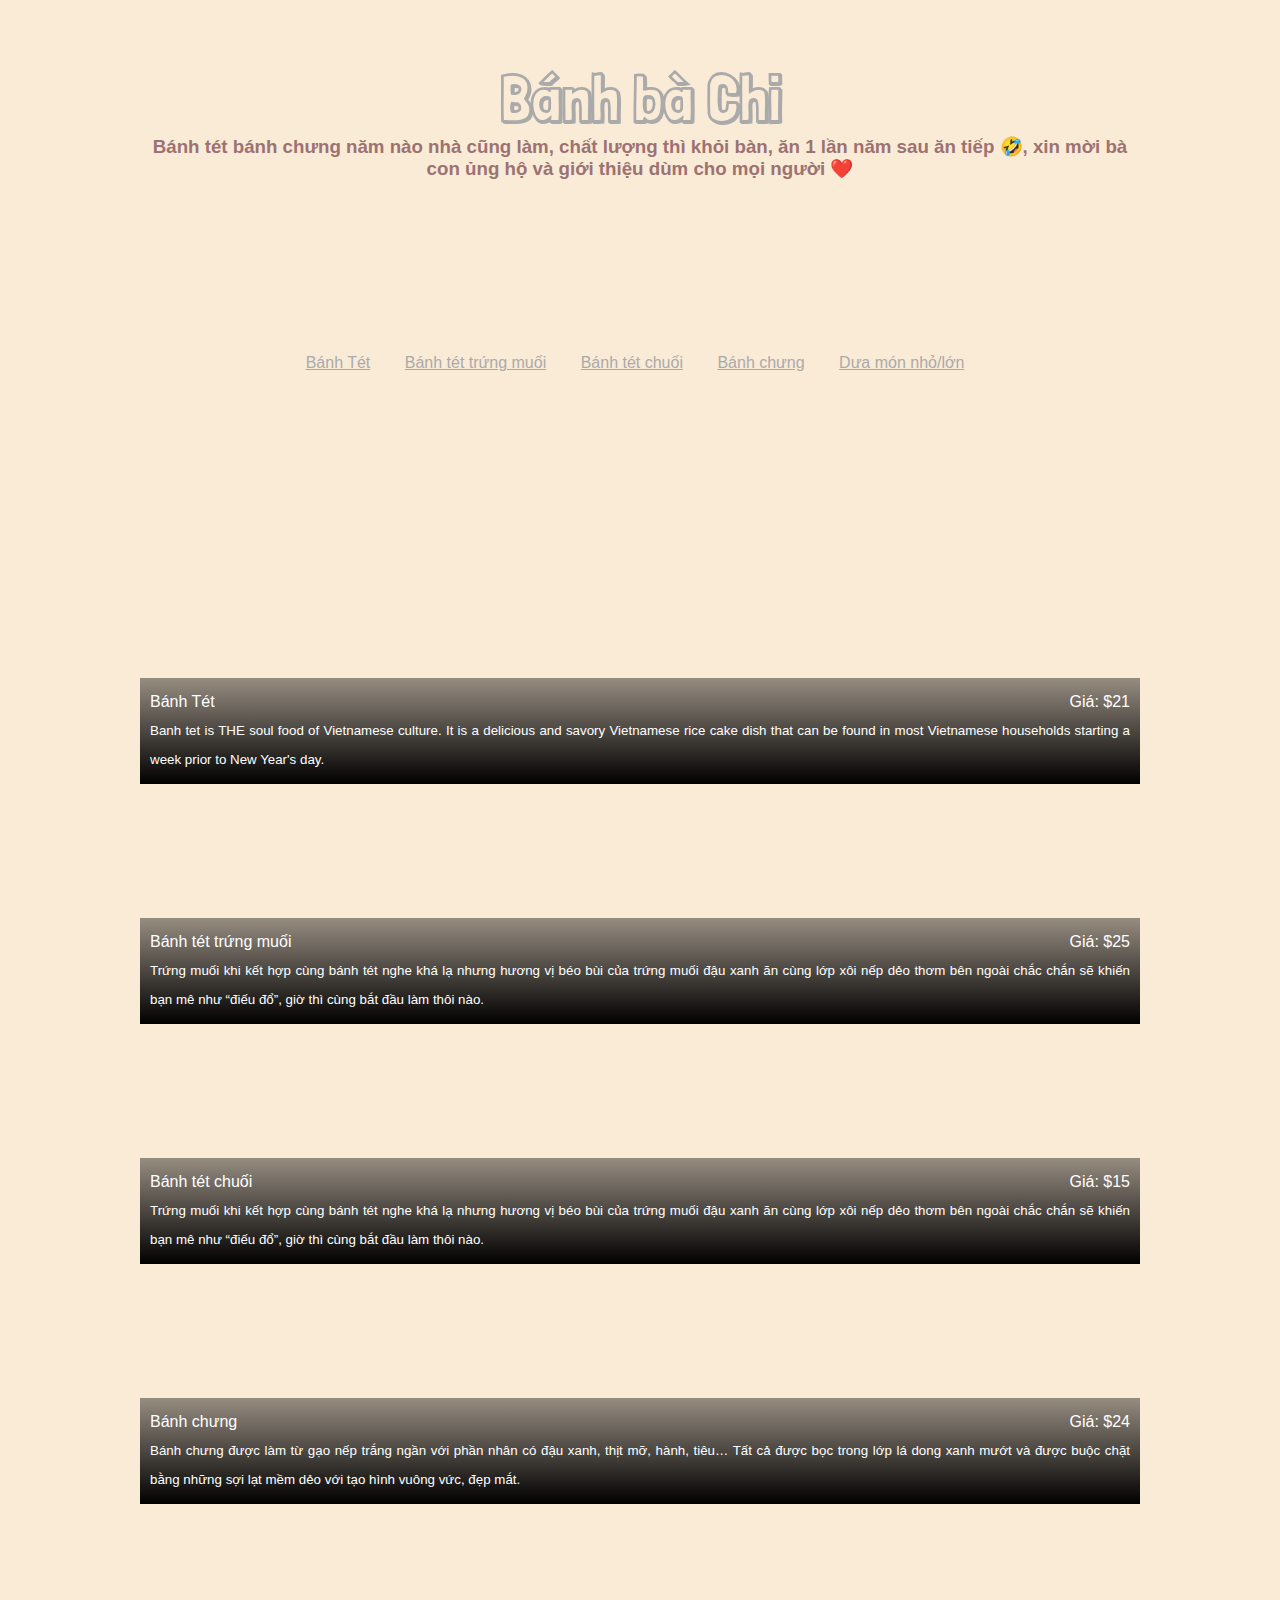
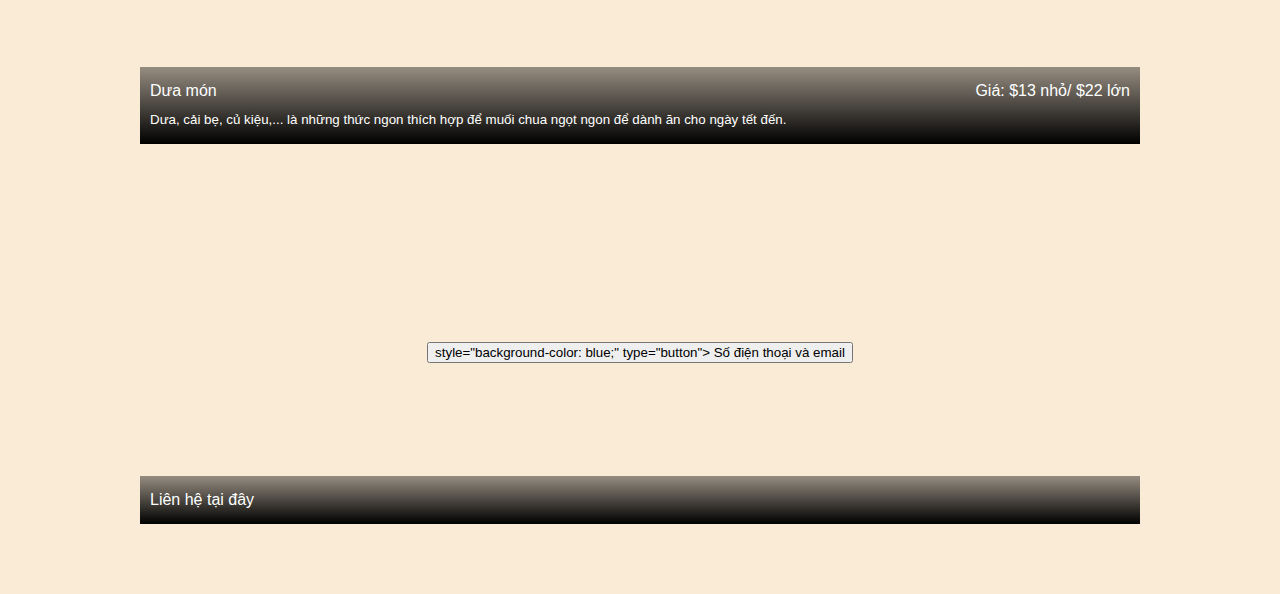
==== index.html @ 7fe8cc0c "Update index.html" ====
<!DOCTYPE html>
<html lang="vi">
<head>
    <meta charset="UTF-8">
    <link href="https://fonts.googleapis.com/css?family=Londrina+Shadow" rel="stylesheet">
    <meta http-equiv="X-UA-Compatible" content="IE=edge">
    <meta name="viewport" content="width=device-width, initial-scale=1.0">
    <title>Bánh bà Chi</title>
    <link href="index.css" rel="stylesheet">
</head>
<body>
    <section id="header">
       
   
          <!--Thanh điều hướng header-->
            <a>
                  <h1>Bánh bà Chi</h1>
                <h3>Bánh tét bánh chưng năm nào nhà cũng làm, chất lượng thì khỏi bàn, ăn 1 lần năm sau ăn tiếp 🤣, xin mời bà con ủng hộ và giới thiệu dùm cho mọi người ❤️</h3><br /><br /><br />
    </a>

        
                          <div class="nav-bar">
              <ul>
                <li><a href="#banhtet" data-after="banhtet">Bánh Tét</a></li>
                <li><a href="#trungmuoi" data-after="trungmuoi">Bánh tét trứng muối</a></li>
                <li><a href="#tetchuoi" data-after="Projects">Bánh tét chuối</a></li>
                <li><a href="#banhchung" data-after="About">Bánh chưng</a></li>
                <li><a href="#dua" data-after="dua">Dưa món nhỏ/lớn</a></li>
              </ul>
            </div>
      
       
      </section>
     <!-- Hết Thanh điều hướng--> 
<section id="banhtet"> 
    <div class="banhtet1">

        <p> Bánh Tét <span class="price">Giá: $21</span><br /> 
        <small>Banh tet is THE soul food of Vietnamese culture. It is a delicious and savory Vietnamese rice cake dish that can be found in most Vietnamese households starting a week prior to New Year's day.
        </small></p>
        </div>
</section>
<section id="trungmuoi"> 
    <div class="trungmuoi1">

        <p> Bánh tét trứng muối <span class="price">Giá: $25</span> <br /> 
        <small>Trứng muối khi kết hợp cùng bánh tét nghe khá lạ nhưng hương vị béo bùi của trứng muối đậu xanh ăn cùng lớp xôi nếp dẻo thơm bên ngoài chắc chắn sẽ khiến bạn mê như “điếu đổ”, giờ thì cùng bắt đầu làm thôi nào.
        </small></p>
        </div>
</section>
<section id="tetchuoi"> 
    <div class="tetchuoi1">

        <p> Bánh tét chuối <span class="price">Giá: $15</span> <br /> 
        <small>Trứng muối khi kết hợp cùng bánh tét nghe khá lạ nhưng hương vị béo bùi của trứng muối đậu xanh ăn cùng lớp xôi nếp dẻo thơm bên ngoài chắc chắn sẽ khiến bạn mê như “điếu đổ”, giờ thì cùng bắt đầu làm thôi nào.
        </small></p>
        </div>
</section>
<section id="banhchung"> 
    <div class="banhchung1">

        <p> Bánh chưng <span class="price">Giá: $24</span> <br /> 
        <small>Bánh chưng được làm từ gạo nếp trắng ngần với phần nhân có đậu xanh, thịt mỡ, hành, tiêu…  Tất cả được bọc trong lớp lá dong xanh mướt và được buộc chặt bằng những sợi lạt mềm dẻo với tạo hình vuông vức, đẹp mắt.
        </small></p>
        </div>
</section>
<section id="dua"> 
    <div class="dua1">

        <p> Dưa món  <span class="price">Giá: $13 nhỏ/ $22 lớn</span> <br /> 
        <small>Dưa, cải bẹ, củ kiệu,... là những thức ngon thích hợp để muối chua ngọt ngon để dành ăn cho ngày tết đến.
        </small></p>
        </div>
</section>
    <br />
    <br />
    <br />
    <br />
    <br />
    <br />
    <br />
    <br />
    <br />
    <br />
<div class="about">
    <p> Liên hệ tại đây </p><br />
    
    <a href="tel:12345678?mailto:cngo@hthcomm.com"><button> style="background-color: blue;" type="button"> Số điện thoại và email </button></a>
    </div>
















</body>
</html>
---- index.css ----
h1{
    font-family: 'Londrina Shadow', cursive;
    font-size: 65px;
    text-align: center;
    margin: 60px 0 0 0;
    color: #aaaaaa;
  
  }
  h3{
    text-align: center;
    margin: 0 0 70px 0;
    color: #9c7272;
  }
  a{
    color: #aaaaaa;
  }
  ul{
     padding: 10px;
     background: rgba(10,10,10,0);
     text-align: center;
   }
   li{
     display: inline;
     padding: 0px 20px 0px 10px;
     }
  body {
    font-family: helvetica, sans-serif;
    max-width: 1000px; 
    margin: 0 auto;
    background: #faebd7;
  }
  p{
    color: rgba(255,255,255,1);
    background: black;
    background: -webkit-linear-gradient(bottom, rgba(0,0,0,1), rgba(0,0,0,.4));
    backgrund: -moz-linear-gradient(bottom, rgba(0,0,0,1), rgba(0,0,0,.4));
    padding: 10px;
    text-align: justify;
    line-height: 28px;
    position: absolute;
    bottom: 0;
    margin: 0;
    width: 98%;
  } 
  div{
    height: 200px;
    background-size: cover;
    position: relative;
    margin: 40px 0 0 0;
    border-radius: 12px;
  }
  .banhtet1{
    background: url("https://github.com/nghiaforeveralone/TIEMBACNHBACHI/blob/main/images/banhtet.jpg?raw=true");
    background-size: cover;
  }
  .trungmuoi1{
    background: url("https://github.com/nghiaforeveralone/TIEMBACNHBACHI/blob/main/images/trungmuoi.jpg?raw=true");
    background-size: cover;
  }
  .tetchuoi1{
    background: url("https://github.com/nghiaforeveralone/TIEMBACNHBACHI/blob/main/images/tetchuoi.jpg?raw=true");
    background-size: cover;
  }
  .banhchung1{
    background: url("https://github.com/nghiaforeveralone/TIEMBACNHBACHI/blob/main/images/banhchung.jpg?raw=true");
    background-size: cover;
  }
  .dua1{
    background: url("https://github.com/nghiaforeveralone/TIEMBACNHBACHI/blob/main/images/dua.jpg?raw=true");
    background-size: cover;
  }
  .price{
    float: right;
  }
.about{
     text-align: center;
    margin: 0 0 70px 0;
    color: #9c7272;
}
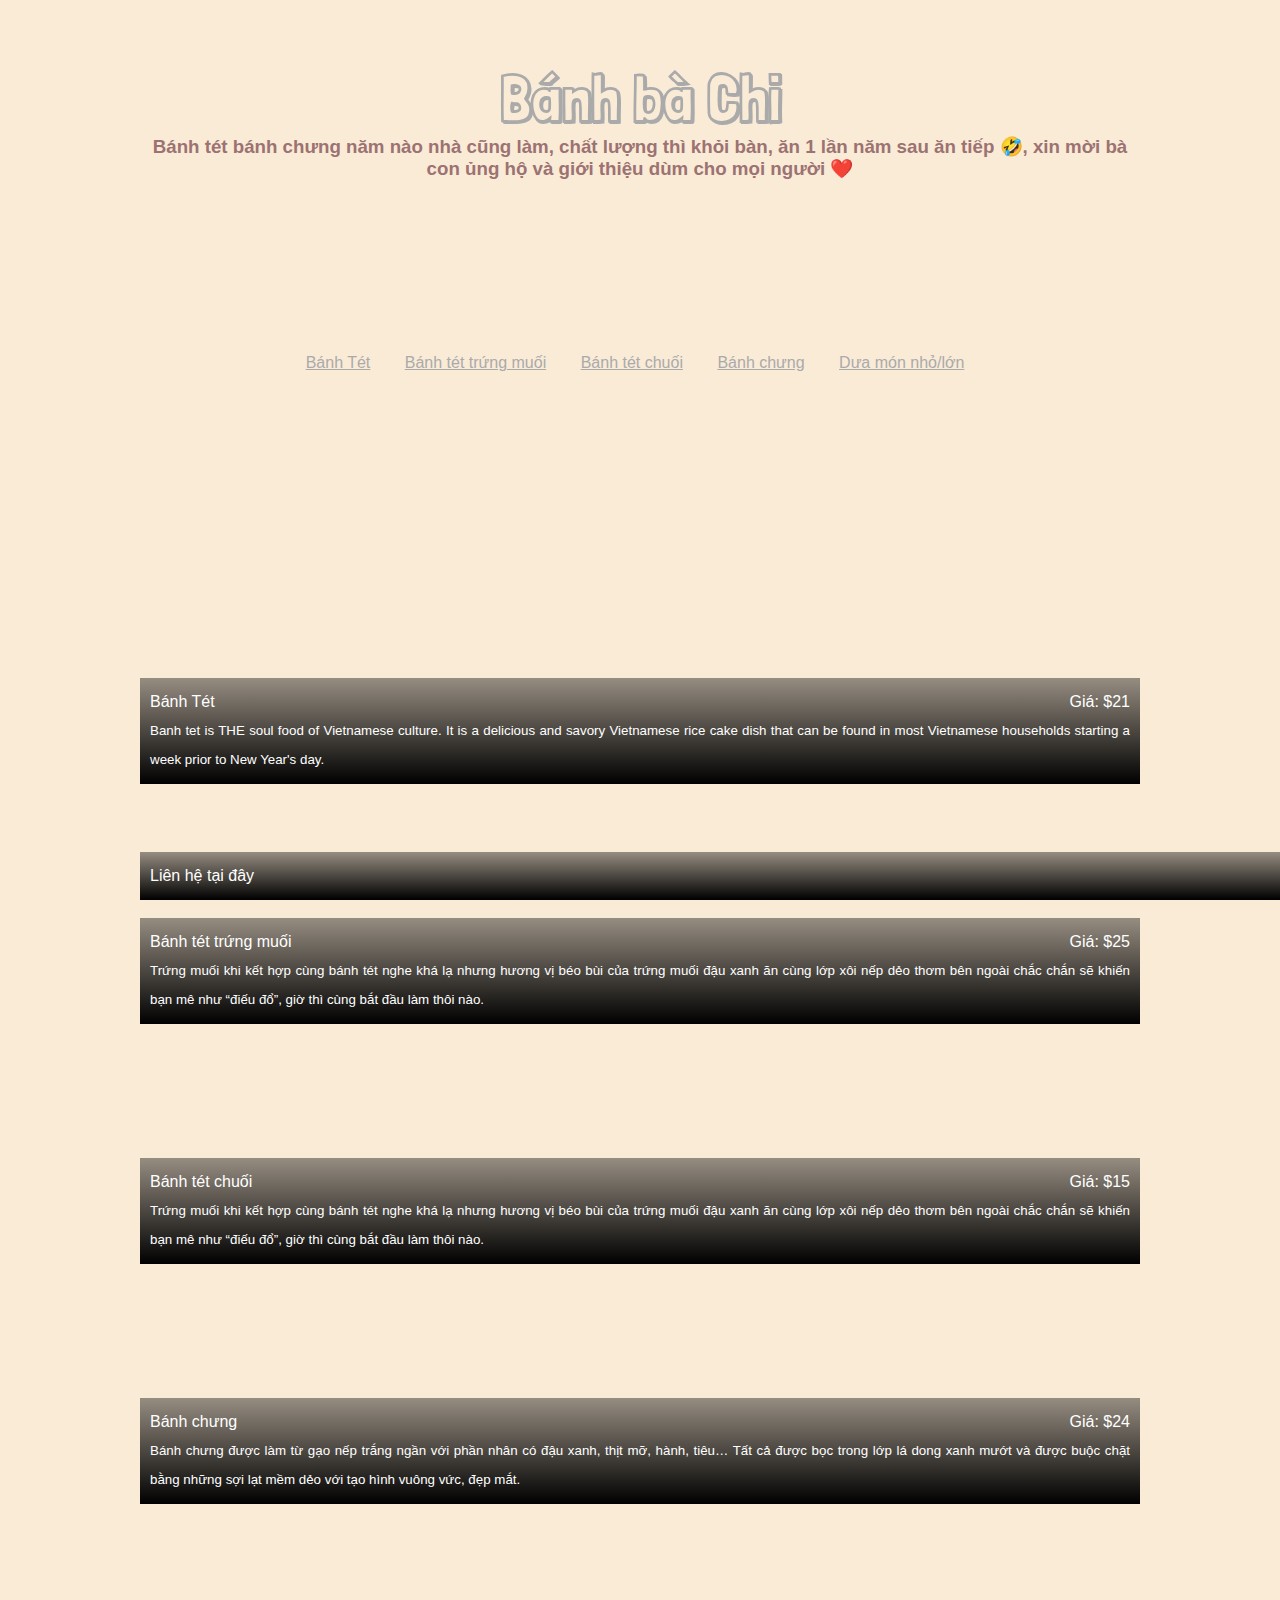
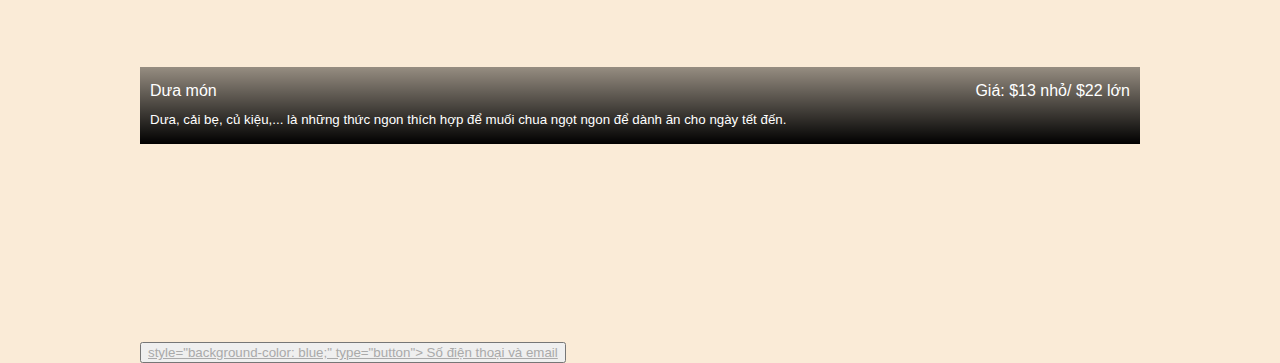
==== commit 9805373e: "Update index.html" ====
--- a/index.html
+++ b/index.html
@@ -82,11 +82,11 @@
     <br />
     <br />
     <br />
-<div class="about">
+<span class="about">
     <p> Liên hệ tại đây </p><br />
     
-    <a href="tel:12345678?mailto:cngo@hthcomm.com"><button> style="background-color: blue;" type="button"> Số điện thoại và email </button></a>
-    </div>
+    <button class="button-8"><a href="tel:12345678?mailto:cngo@hthcomm.com"> style="background-color: blue;" type="button"> Số điện thoại và email</a> </button>
+    </span>
 
 
 
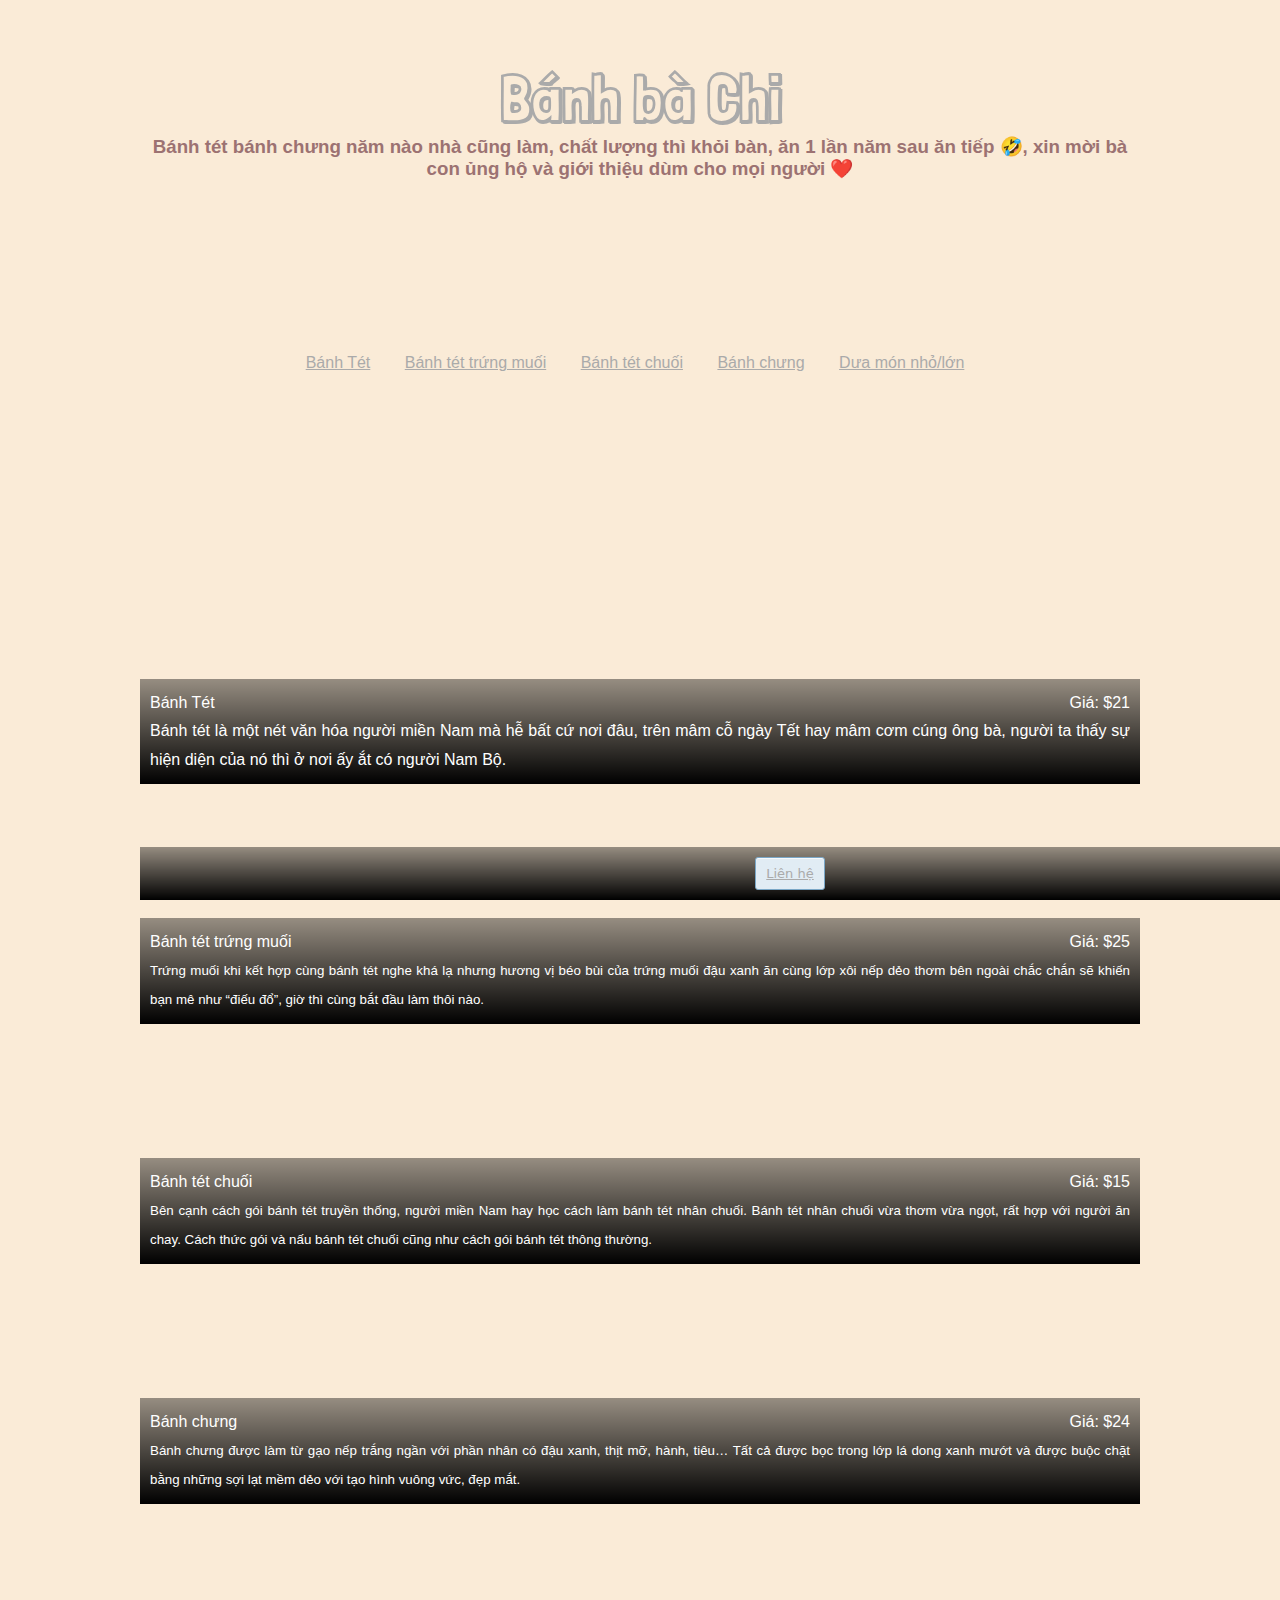
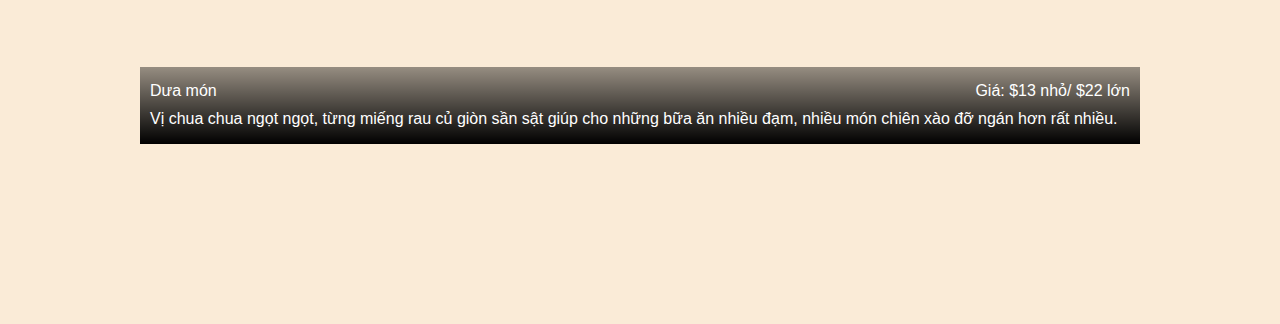
==== commit ff666f1b: "Update index.html" ====
--- a/index.html
+++ b/index.html
@@ -36,8 +36,10 @@
     <div class="banhtet1">
 
         <p> Bánh Tét <span class="price">Giá: $21</span><br /> 
-        <small>Banh tet is THE soul food of Vietnamese culture. It is a delicious and savory Vietnamese rice cake dish that can be found in most Vietnamese households starting a week prior to New Year's day.
-        </small></p>
+        <small>
+        </small>Bánh tét là một nét văn hóa người miền Nam mà hễ bất cứ nơi đâu, trên mâm cỗ ngày Tết hay mâm cơm cúng ông bà, người ta thấy sự hiện diện của nó thì ở nơi ấy ắt có người Nam Bộ.
+
+</p>
         </div>
 </section>
 <section id="trungmuoi"> 
@@ -52,7 +54,7 @@
     <div class="tetchuoi1">
 
         <p> Bánh tét chuối <span class="price">Giá: $15</span> <br /> 
-        <small>Trứng muối khi kết hợp cùng bánh tét nghe khá lạ nhưng hương vị béo bùi của trứng muối đậu xanh ăn cùng lớp xôi nếp dẻo thơm bên ngoài chắc chắn sẽ khiến bạn mê như “điếu đổ”, giờ thì cùng bắt đầu làm thôi nào.
+        <small>Bên cạnh cách gói bánh tét truyền thống, người miền Nam hay học cách làm bánh tét nhân chuối. Bánh tét nhân chuối vừa thơm vừa ngọt, rất hợp với người ăn chay. Cách thức gói và nấu bánh tét chuối cũng như cách gói bánh tét thông thường.
         </small></p>
         </div>
 </section>
@@ -68,8 +70,8 @@
     <div class="dua1">
 
         <p> Dưa món  <span class="price">Giá: $13 nhỏ/ $22 lớn</span> <br /> 
-        <small>Dưa, cải bẹ, củ kiệu,... là những thức ngon thích hợp để muối chua ngọt ngon để dành ăn cho ngày tết đến.
-        </small></p>
+        <small>
+        </small>Vị chua chua ngọt ngọt, từng miếng rau củ giòn sần sật giúp cho những bữa ăn nhiều đạm, nhiều món chiên xào đỡ ngán hơn rất nhiều.</p>
         </div>
 </section>
     <br />
@@ -82,12 +84,12 @@
     <br />
     <br />
     <br />
-<span class="about">
-    <p> Liên hệ tại đây </p><br />
-    
-    <button class="button-8"><a href="tel:12345678?mailto:cngo@hthcomm.com"> style="background-color: blue;" type="button"> Số điện thoại và email</a> </button>
-    </span>
 
+   <section id="bottom"> 
+       <span style="position: relative">
+                <p style="position: fixed; bottom: 0; width:100%; text-align: center">  <button class="button-8"><a href="tel:214-794-1180">Liên hệ</a> </button>
+                </p>
+   
 
 
 
--- a/index.css
+++ b/index.css
@@ -72,8 +72,49 @@
   .price{
     float: right;
   }
-.about{
-     text-align: center;
-    margin: 0 0 70px 0;
-    color: #9c7272;
-}
+
+
+          
+          .button-8 {
+            background-color: #e1ecf4;
+            border-radius: 3px;
+            border: 1px solid #7aa7c7;
+            box-shadow: rgba(255, 255, 255, .7) 0 1px 0 0 inset;
+            box-sizing: border-box;
+            color: #39739d;
+            cursor: pointer;
+            display: inline-block;
+            font-family: -apple-system,system-ui,"Segoe UI","Liberation Sans",sans-serif;
+            font-size: 13px;
+            font-weight: 400;
+            line-height: 1.15385;
+            margin: 0;
+            outline: none;
+            padding: 8px .8em;
+            position: relative;
+            text-align: center;
+            text-decoration: none;
+            user-select: none;
+            -webkit-user-select: none;
+            touch-action: manipulation;
+            vertical-align: baseline;
+            white-space: nowrap;
+          }
+
+          .button-8:hover,
+          .button-8:focus {
+            background-color: #b3d3ea;
+            color: #2c5777;
+          }
+
+          .button-8:focus {
+            box-shadow: 0 0 0 4px rgba(0, 149, 255, .15);
+          }
+
+          .button-8:active {
+            background-color: #a0c7e4;
+            box-shadow: none;
+            color: #2c5777;
+          }
+        
+        
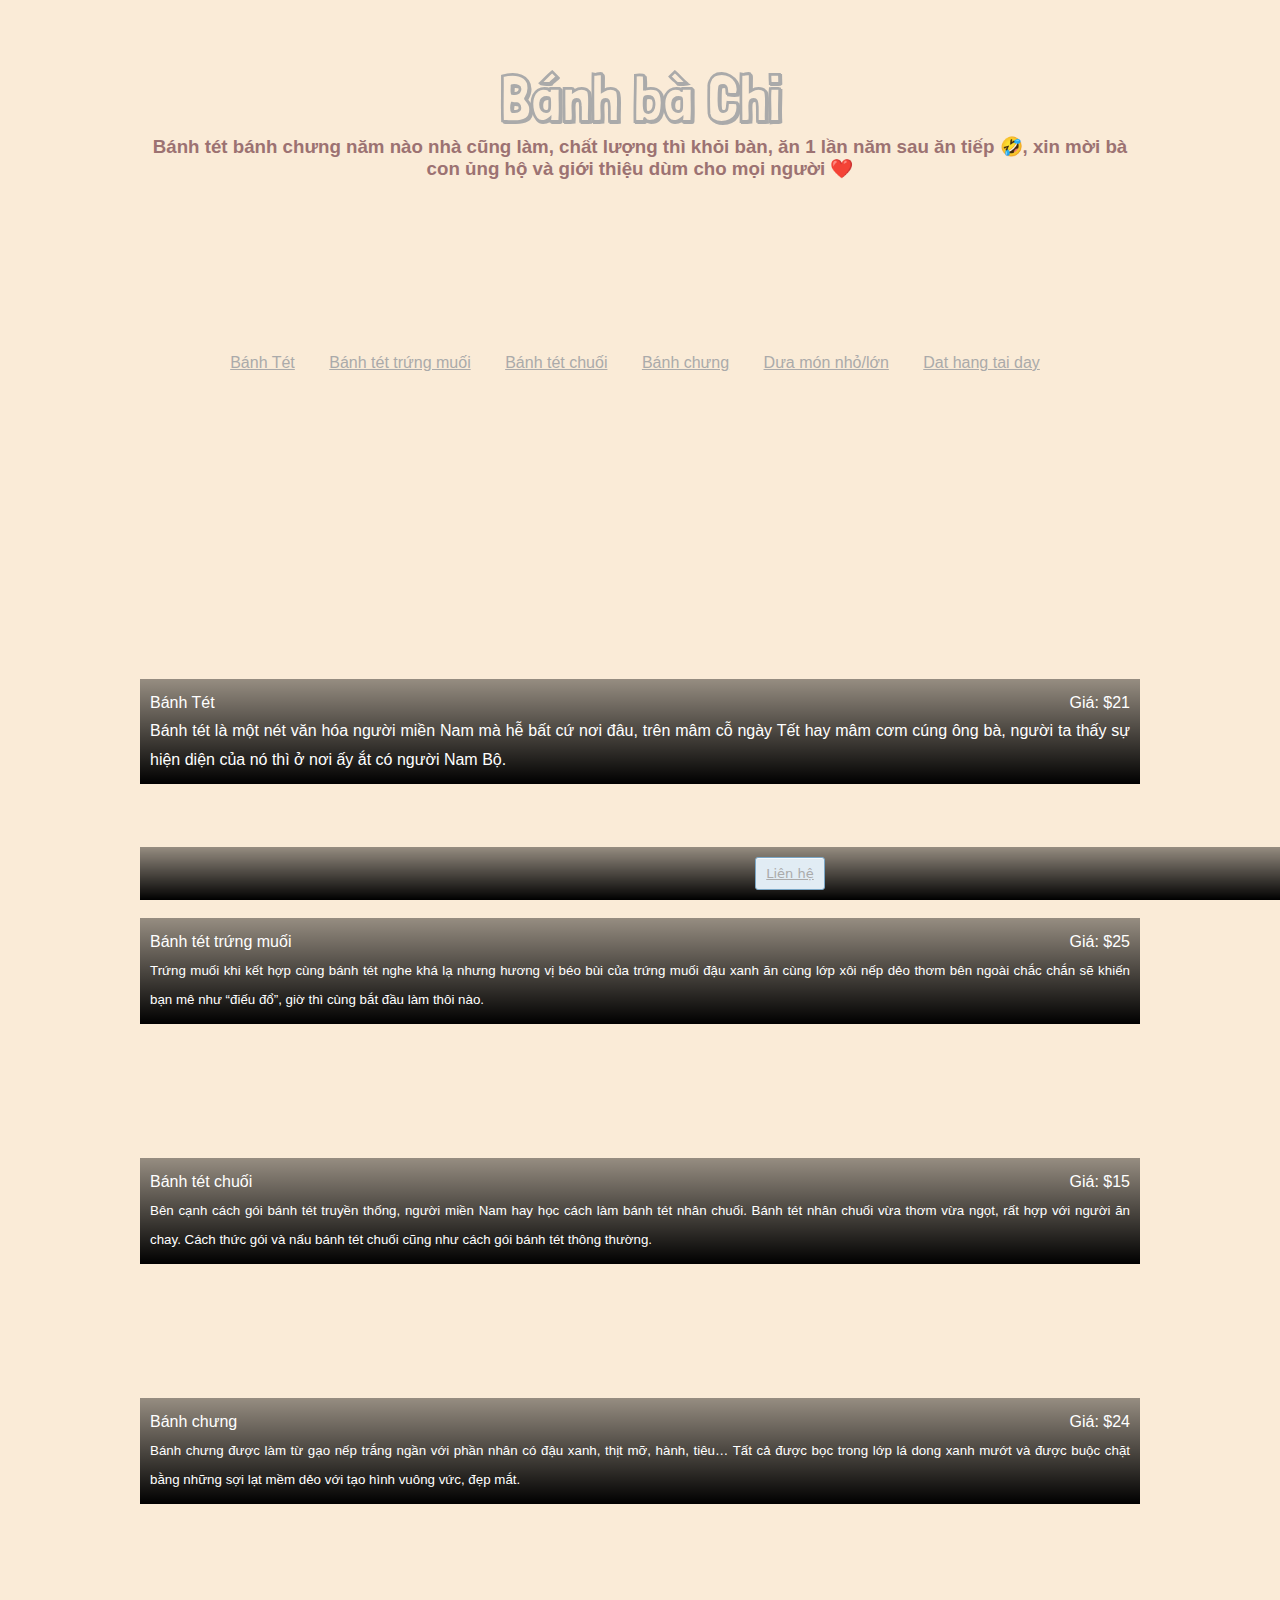
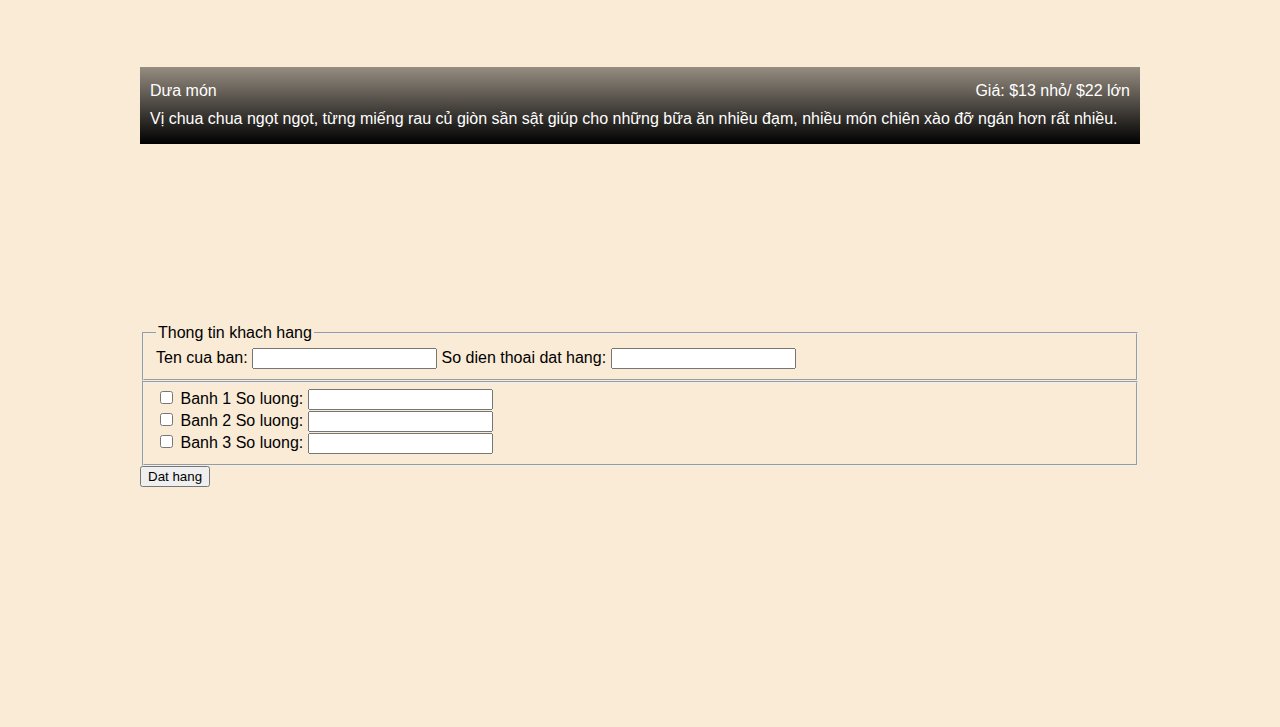
==== commit 123d3e9a: "Update index.html" ====
--- a/index.html
+++ b/index.html
@@ -26,6 +26,7 @@
                 <li><a href="#tetchuoi" data-after="Projects">Bánh tét chuối</a></li>
                 <li><a href="#banhchung" data-after="About">Bánh chưng</a></li>
                 <li><a href="#dua" data-after="dua">Dưa món nhỏ/lớn</a></li>
+                  <li><a href="#order" data-after="order">Dat hang tai day</a></li>
               </ul>
             </div>
       
@@ -85,11 +86,47 @@
     <br />
     <br />
 
-   <section id="bottom"> 
+ 
+   <section id="order>
+           <form class="nghia"> 
+    <fieldset>
+        <legend>Thong tin khach hang</legend> 
+        <label for="name">Ten cua ban:</label> 
+        <input type="text" id="name" name="name"> 
+        <label for="sdt">So dien thoai dat hang:</label> 
+        <input type="text" id="sdt" name="sdt"> 
+    </fieldset>
+<fieldset>    
+    <input type="checkbox" id="Banh11" name="Banh1" value="Banh1">
+    <label for="Banh11"> Banh 1</label>
+    <label for="Banh1">So luong:</label>
+    <input type="number" id="Banh11" name="Soluong">
+    
+     <br>
+    <input type="checkbox" id="Banh22" name="Banh2" value="Banh2">
+    <label for="Banh22"> Banh 2</label>
+    <label for="Banh2">So luong:</label>
+    <input type="number" id="Banh22" name="Soluong">
+    
+    <br>
+    <input type="checkbox" id="Banh33" name="Banh3" value="Banh3">
+    <label for="Banh33"> Banh 3</label>
+    <label for="Banh3">So luong:</label>
+    <input type="number" id="Banh33" name="Soluong">
+    
+</fieldset>
+    <input type="button" onclick="alert('Dat hang thanh cong, chung toi se lien he lai ban trong thoi gian som nhat!')" value="Dat hang"> 
+</form> 
+ </section> 
+                                                                                                                                        
+               <section id="bottom">                                                                                                                      
+       <div class="contact"> 
        <span style="position: relative">
                 <p style="position: fixed; bottom: 0; width:100%; text-align: center">  <button class="button-8"><a href="tel:214-794-1180">Liên hệ</a> </button>
                 </p>
-   
+           </div>
+  </section>
+                                                                                                                                         
 
 
 
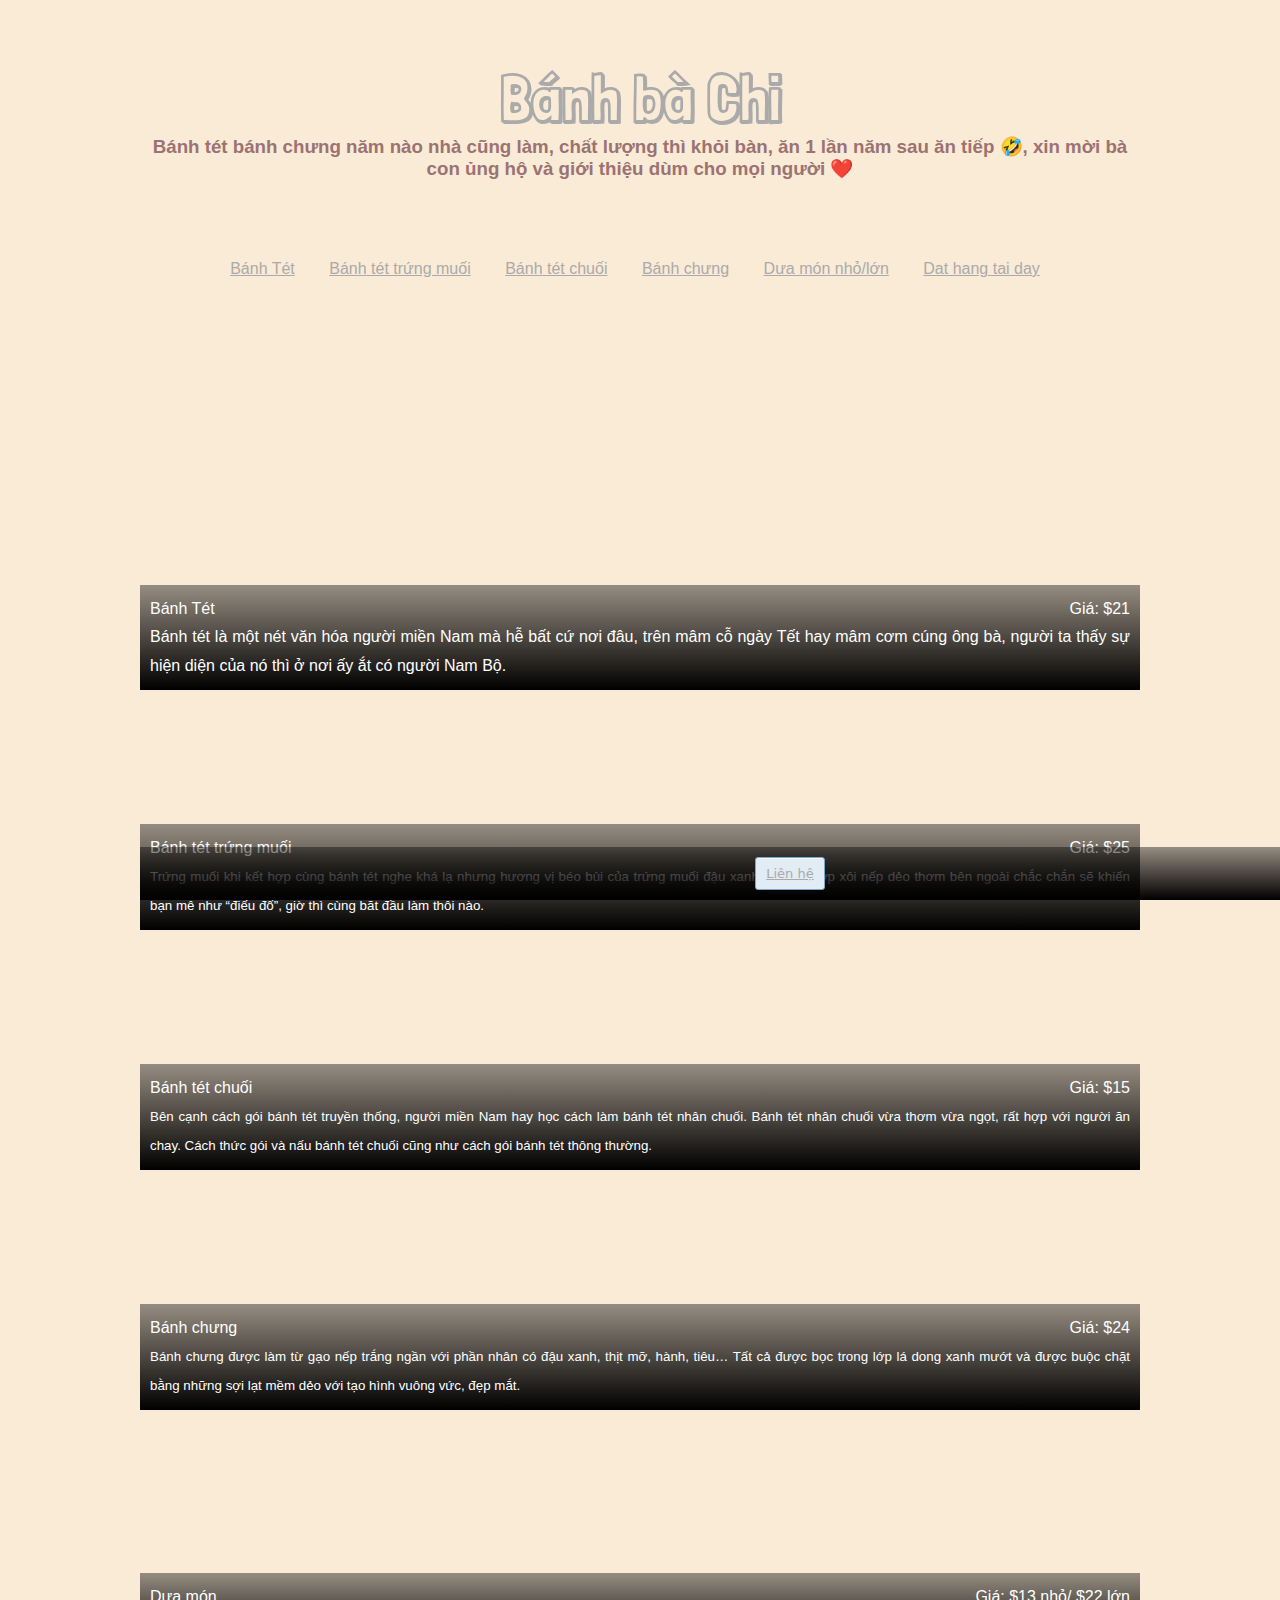
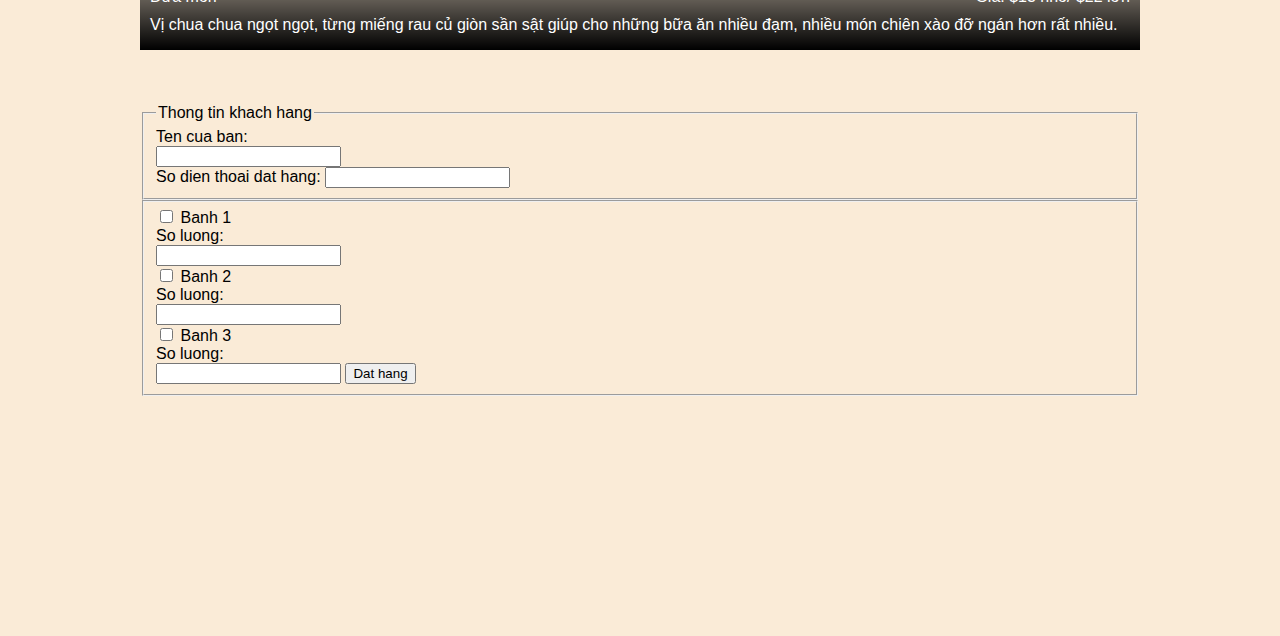
==== commit 346ea7ca: "Update index.html" ====
--- a/index.html
+++ b/index.html
@@ -15,7 +15,7 @@
           <!--Thanh điều hướng header-->
             <a>
                   <h1>Bánh bà Chi</h1>
-                <h3>Bánh tét bánh chưng năm nào nhà cũng làm, chất lượng thì khỏi bàn, ăn 1 lần năm sau ăn tiếp 🤣, xin mời bà con ủng hộ và giới thiệu dùm cho mọi người ❤️</h3><br /><br /><br />
+                <h3>Bánh tét bánh chưng năm nào nhà cũng làm, chất lượng thì khỏi bàn, ăn 1 lần năm sau ăn tiếp 🤣, xin mời bà con ủng hộ và giới thiệu dùm cho mọi người ❤️</h3>
     </a>
 
         
@@ -26,7 +26,7 @@
                 <li><a href="#tetchuoi" data-after="Projects">Bánh tét chuối</a></li>
                 <li><a href="#banhchung" data-after="About">Bánh chưng</a></li>
                 <li><a href="#dua" data-after="dua">Dưa món nhỏ/lớn</a></li>
-                  <li><a href="#order" data-after="order">Dat hang tai day</a></li>
+                <li><a href="#order" data-after="order">Dat hang tai day</a></li>
               </ul>
             </div>
       
@@ -78,44 +78,38 @@
     <br />
     <br />
     <br />
-    <br />
-    <br />
-    <br />
-    <br />
-    <br />
-    <br />
-    <br />
-
+   
  
-   <section id="order>
+   <section id="order">
            <form class="nghia"> 
     <fieldset>
         <legend>Thong tin khach hang</legend> 
-        <label for="name">Ten cua ban:</label> 
-        <input type="text" id="name" name="name"> 
+        <label for="name">Ten cua ban:</label>  <br /> 
+        <input type="text" id="name" name="name">  <br />
         <label for="sdt">So dien thoai dat hang:</label> 
         <input type="text" id="sdt" name="sdt"> 
     </fieldset>
 <fieldset>    
     <input type="checkbox" id="Banh11" name="Banh1" value="Banh1">
-    <label for="Banh11"> Banh 1</label>
-    <label for="Banh1">So luong:</label>
+    <label for="Banh11"> Banh 1</label><br/>
+    <label for="Banh1">So luong:</label> <br />
     <input type="number" id="Banh11" name="Soluong">
     
      <br>
     <input type="checkbox" id="Banh22" name="Banh2" value="Banh2">
-    <label for="Banh22"> Banh 2</label>
-    <label for="Banh2">So luong:</label>
+    <label for="Banh22"> Banh 2</label><br/>
+    <label for="Banh2">So luong:</label> <br />
     <input type="number" id="Banh22" name="Soluong">
     
     <br>
     <input type="checkbox" id="Banh33" name="Banh3" value="Banh3">
-    <label for="Banh33"> Banh 3</label>
-    <label for="Banh3">So luong:</label>
+    <label for="Banh33"> Banh 3</label><br/> 
+    <label for="Banh3">So luong:</label> <br />
     <input type="number" id="Banh33" name="Soluong">
     
-</fieldset>
+
     <input type="button" onclick="alert('Dat hang thanh cong, chung toi se lien he lai ban trong thoi gian som nhat!')" value="Dat hang"> 
+    </fieldset>
 </form> 
  </section> 
                                                                                                                                         
@@ -128,19 +122,5 @@
   </section>
                                                                                                                                          
 
-
-
-
-
-
-
-
-
-
-
-
-
-
-
 </body>
 </html>
--- a/index.css
+++ b/index.css
@@ -66,7 +66,7 @@
     background-size: cover;
   }
   .dua1{
-    background: url("https://github.com/nghiaforeveralone/TIEMBACNHBACHI/blob/main/images/dua.jpg?raw=true");
+    background: url("https://github.com/nghiaforeveralone/TIEMBACNHBACHI/blob/main/images/duamon.jpg?raw=true");
     background-size: cover;
   }
   .price{
@@ -116,5 +116,9 @@
             box-shadow: none;
             color: #2c5777;
           }
+        .order { 
+            padding: 10px;
+     background: rgba(10,10,10,0);
+     text-align: center;
+}
         
-        
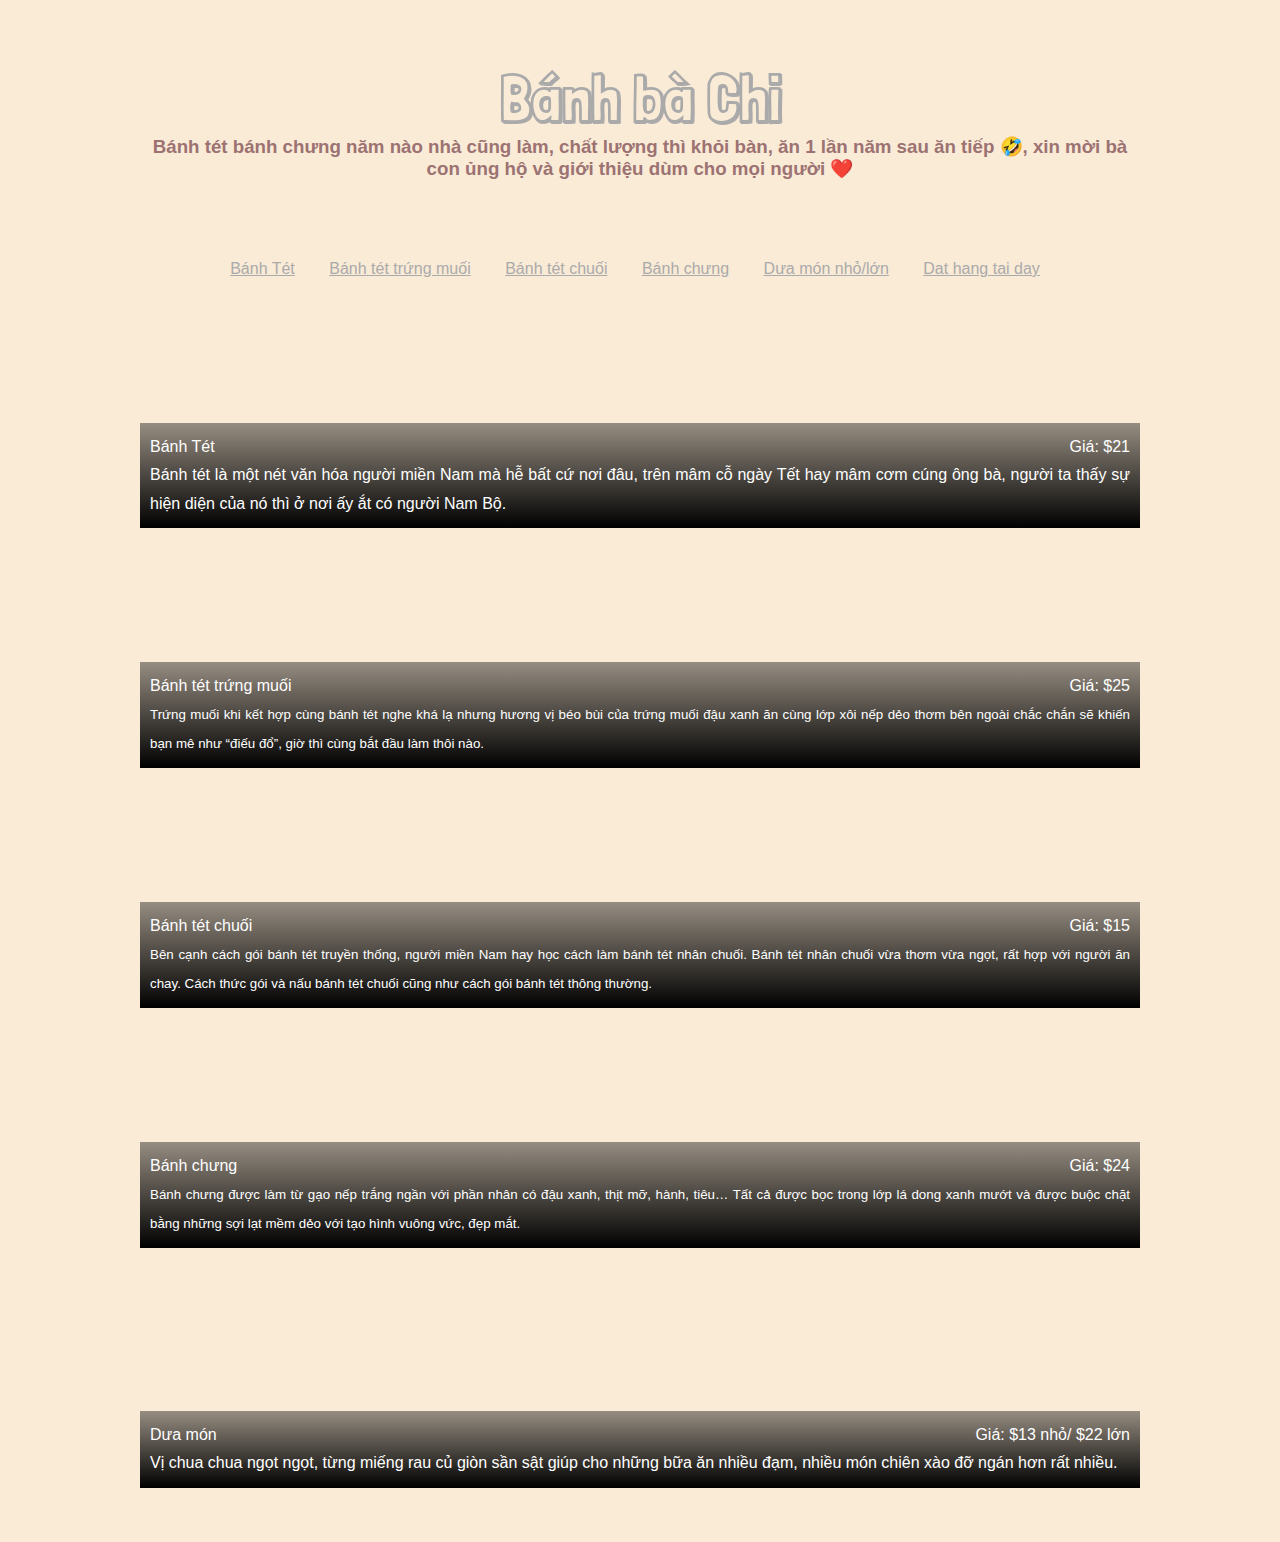
==== commit 2dce90e9: "nghia do" ====
--- a/index.html
+++ b/index.html
@@ -1,5 +1,6 @@
 <!DOCTYPE html>
-<html lang="vi">
+<html>
+
 <head>
     <meta charset="UTF-8">
     <link href="https://fonts.googleapis.com/css?family=Londrina+Shadow" rel="stylesheet">
@@ -7,120 +8,82 @@
     <meta name="viewport" content="width=device-width, initial-scale=1.0">
     <title>Bánh bà Chi</title>
     <link href="index.css" rel="stylesheet">
+    
 </head>
+
 <body>
     <section id="header">
-       
-   
-          <!--Thanh điều hướng header-->
-            <a>
-                  <h1>Bánh bà Chi</h1>
-                <h3>Bánh tét bánh chưng năm nào nhà cũng làm, chất lượng thì khỏi bàn, ăn 1 lần năm sau ăn tiếp 🤣, xin mời bà con ủng hộ và giới thiệu dùm cho mọi người ❤️</h3>
-    </a>
+        <h1>Bánh bà Chi</h1>
+        <h3>Bánh tét bánh chưng năm nào nhà cũng làm, chất lượng thì khỏi bàn, ăn 1 lần năm sau ăn tiếp 🤣, xin mời bà
+            con ủng hộ và giới thiệu dùm cho mọi người ❤️</h3>
+        <nav>
+            <ul class="menuItems">
+                <li><a href="#banhtet" data-item="banhtet">Bánh Tét</a></li>
+                <li><a href="#trungmuoi" data-item="trungmuoi">Bánh tét trứng muối</a></li>
+                <li><a href="#tetchuoi" data-item="Projects">Bánh tét chuối</a></li>
+                <li><a href="#banhchung" data-item="About">Bánh chưng</a></li>
+                <li><a href="#dua" data-item="dua">Dưa món nhỏ/lớn</a></li>
+                <li><a href="order.html" data-item="order">Dat hang tai day</a></li>
+            </ul>
+        </nav>
+    </section>
+    <section id="banhtet">
+        <div class="banhtet1">
 
-        
-                          <div class="nav-bar">
-              <ul>
-                <li><a href="#banhtet" data-after="banhtet">Bánh Tét</a></li>
-                <li><a href="#trungmuoi" data-after="trungmuoi">Bánh tét trứng muối</a></li>
-                <li><a href="#tetchuoi" data-after="Projects">Bánh tét chuối</a></li>
-                <li><a href="#banhchung" data-after="About">Bánh chưng</a></li>
-                <li><a href="#dua" data-after="dua">Dưa món nhỏ/lớn</a></li>
-                <li><a href="#order" data-after="order">Dat hang tai day</a></li>
-              </ul>
-            </div>
-      
-       
-      </section>
-     <!-- Hết Thanh điều hướng--> 
-<section id="banhtet"> 
-    <div class="banhtet1">
+            <p> Bánh Tét <span class="price">Giá: $21</span><br />
+                <small>
+                </small>Bánh tét là một nét văn hóa người miền Nam mà hễ bất cứ nơi đâu, trên mâm cỗ ngày Tết hay
+                mâm cơm cúng ông bà, người ta thấy sự hiện diện của nó thì ở nơi ấy ắt có người Nam Bộ.
 
-        <p> Bánh Tét <span class="price">Giá: $21</span><br /> 
-        <small>
-        </small>Bánh tét là một nét văn hóa người miền Nam mà hễ bất cứ nơi đâu, trên mâm cỗ ngày Tết hay mâm cơm cúng ông bà, người ta thấy sự hiện diện của nó thì ở nơi ấy ắt có người Nam Bộ.
+            </p>
+        </div>
+    </section>
+    <section id="trungmuoi">
+        <div class="trungmuoi1">
 
-</p>
+            <p> Bánh tét trứng muối <span class="price">Giá: $25</span> <br />
+                <small>Trứng muối khi kết hợp cùng bánh tét nghe khá lạ nhưng hương vị béo bùi của trứng muối đậu
+                    xanh ăn cùng lớp xôi nếp dẻo thơm bên ngoài chắc chắn sẽ khiến bạn mê như “điếu đổ”, giờ thì
+                    cùng bắt đầu làm thôi nào.
+                </small></p>
         </div>
-</section>
-<section id="trungmuoi"> 
-    <div class="trungmuoi1">
+    </section>
+    <section id="tetchuoi">
+        <div class="tetchuoi1">
 
-        <p> Bánh tét trứng muối <span class="price">Giá: $25</span> <br /> 
-        <small>Trứng muối khi kết hợp cùng bánh tét nghe khá lạ nhưng hương vị béo bùi của trứng muối đậu xanh ăn cùng lớp xôi nếp dẻo thơm bên ngoài chắc chắn sẽ khiến bạn mê như “điếu đổ”, giờ thì cùng bắt đầu làm thôi nào.
-        </small></p>
+            <p> Bánh tét chuối <span class="price">Giá: $15</span> <br />
+                <small>Bên cạnh cách gói bánh tét truyền thống, người miền Nam hay học cách làm bánh tét nhân chuối.
+                    Bánh tét nhân chuối vừa thơm vừa ngọt, rất hợp với người ăn chay. Cách thức gói và nấu bánh tét
+                    chuối cũng như cách gói bánh tét thông thường.
+                </small></p>
         </div>
-</section>
-<section id="tetchuoi"> 
-    <div class="tetchuoi1">
+    </section>
+    <section id="banhchung">
+        <div class="banhchung1">
 
-        <p> Bánh tét chuối <span class="price">Giá: $15</span> <br /> 
-        <small>Bên cạnh cách gói bánh tét truyền thống, người miền Nam hay học cách làm bánh tét nhân chuối. Bánh tét nhân chuối vừa thơm vừa ngọt, rất hợp với người ăn chay. Cách thức gói và nấu bánh tét chuối cũng như cách gói bánh tét thông thường.
-        </small></p>
+            <p> Bánh chưng <span class="price">Giá: $24</span> <br />
+                <small>Bánh chưng được làm từ gạo nếp trắng ngần với phần nhân có đậu xanh, thịt mỡ, hành, tiêu… Tất
+                    cả được bọc trong lớp lá dong xanh mướt và được buộc chặt bằng những sợi lạt mềm dẻo với tạo
+                    hình vuông vức, đẹp mắt.
+                </small></p>
         </div>
-</section>
-<section id="banhchung"> 
-    <div class="banhchung1">
+    </section>
+    <section id="dua">
+        <div class="dua1">
 
-        <p> Bánh chưng <span class="price">Giá: $24</span> <br /> 
-        <small>Bánh chưng được làm từ gạo nếp trắng ngần với phần nhân có đậu xanh, thịt mỡ, hành, tiêu…  Tất cả được bọc trong lớp lá dong xanh mướt và được buộc chặt bằng những sợi lạt mềm dẻo với tạo hình vuông vức, đẹp mắt.
-        </small></p>
+            <p> Dưa món <span class="price">Giá: $13 nhỏ/ $22 lớn</span> <br />
+                <small>
+                </small>Vị chua chua ngọt ngọt, từng miếng rau củ giòn sần sật giúp cho những bữa ăn nhiều đạm,
+                nhiều món chiên xào đỡ ngán hơn rất nhiều.</p>
         </div>
-</section>
-<section id="dua"> 
-    <div class="dua1">
-
-        <p> Dưa món  <span class="price">Giá: $13 nhỏ/ $22 lớn</span> <br /> 
-        <small>
-        </small>Vị chua chua ngọt ngọt, từng miếng rau củ giòn sần sật giúp cho những bữa ăn nhiều đạm, nhiều món chiên xào đỡ ngán hơn rất nhiều.</p>
-        </div>
-</section>
+    </section>
     <br />
     <br />
     <br />
-   
- 
-   <section id="order">
-           <form class="nghia"> 
-    <fieldset>
-        <legend>Thong tin khach hang</legend> 
-        <label for="name">Ten cua ban:</label>  <br /> 
-        <input type="text" id="name" name="name">  <br />
-        <label for="sdt">So dien thoai dat hang:</label> 
-        <input type="text" id="sdt" name="sdt"> 
-    </fieldset>
-<fieldset>    
-    <input type="checkbox" id="Banh11" name="Banh1" value="Banh1">
-    <label for="Banh11"> Banh 1</label><br/>
-    <label for="Banh1">So luong:</label> <br />
-    <input type="number" id="Banh11" name="Soluong">
-    
-     <br>
-    <input type="checkbox" id="Banh22" name="Banh2" value="Banh2">
-    <label for="Banh22"> Banh 2</label><br/>
-    <label for="Banh2">So luong:</label> <br />
-    <input type="number" id="Banh22" name="Soluong">
-    
-    <br>
-    <input type="checkbox" id="Banh33" name="Banh3" value="Banh3">
-    <label for="Banh33"> Banh 3</label><br/> 
-    <label for="Banh3">So luong:</label> <br />
-    <input type="number" id="Banh33" name="Soluong">
+
+
     
 
-    <input type="button" onclick="alert('Dat hang thanh cong, chung toi se lien he lai ban trong thoi gian som nhat!')" value="Dat hang"> 
-    </fieldset>
-</form> 
- </section> 
-                                                                                                                                        
-               <section id="bottom">                                                                                                                      
-       <div class="contact"> 
-       <span style="position: relative">
-                <p style="position: fixed; bottom: 0; width:100%; text-align: center">  <button class="button-8"><a href="tel:214-794-1180">Liên hệ</a> </button>
-                </p>
-           </div>
-  </section>
-                                                                                                                                         
+</body>
 
-</body>
-</html>
+</html>--- a/index.css
+++ b/index.css
@@ -33,7 +33,7 @@
     color: rgba(255,255,255,1);
     background: black;
     background: -webkit-linear-gradient(bottom, rgba(0,0,0,1), rgba(0,0,0,.4));
-    backgrund: -moz-linear-gradient(bottom, rgba(0,0,0,1), rgba(0,0,0,.4));
+    background: -moz-linear-gradient(bottom, rgba(0,0,0,1), rgba(0,0,0,.4));
     padding: 10px;
     text-align: justify;
     line-height: 28px;
@@ -121,4 +121,34 @@
      background: rgba(10,10,10,0);
      text-align: center;
 }
-        
+.contact{
+    height: 200px;
+    background-size: cover;
+    position: relative;
+    margin: 40px 0 0 0;
+    border-radius: 12px;
+}
+.menuItems > li { 
+  color: red;
+}
+
+label { 
+  border : 5px solid
+}
+#order { 
+  position: relative;
+  border : 5px solid;
+  border-radius: 5%;
+  margin-top: 20px;
+  padding: 5px;
+}
+fieldset { 
+  border-radius: 5%;
+  position: relative;
+  padding: 20px;
+  margin-top: 5px;
+}
+label, input { 
+  margin-bottom: 10px;
+  background-color: pink;
+}